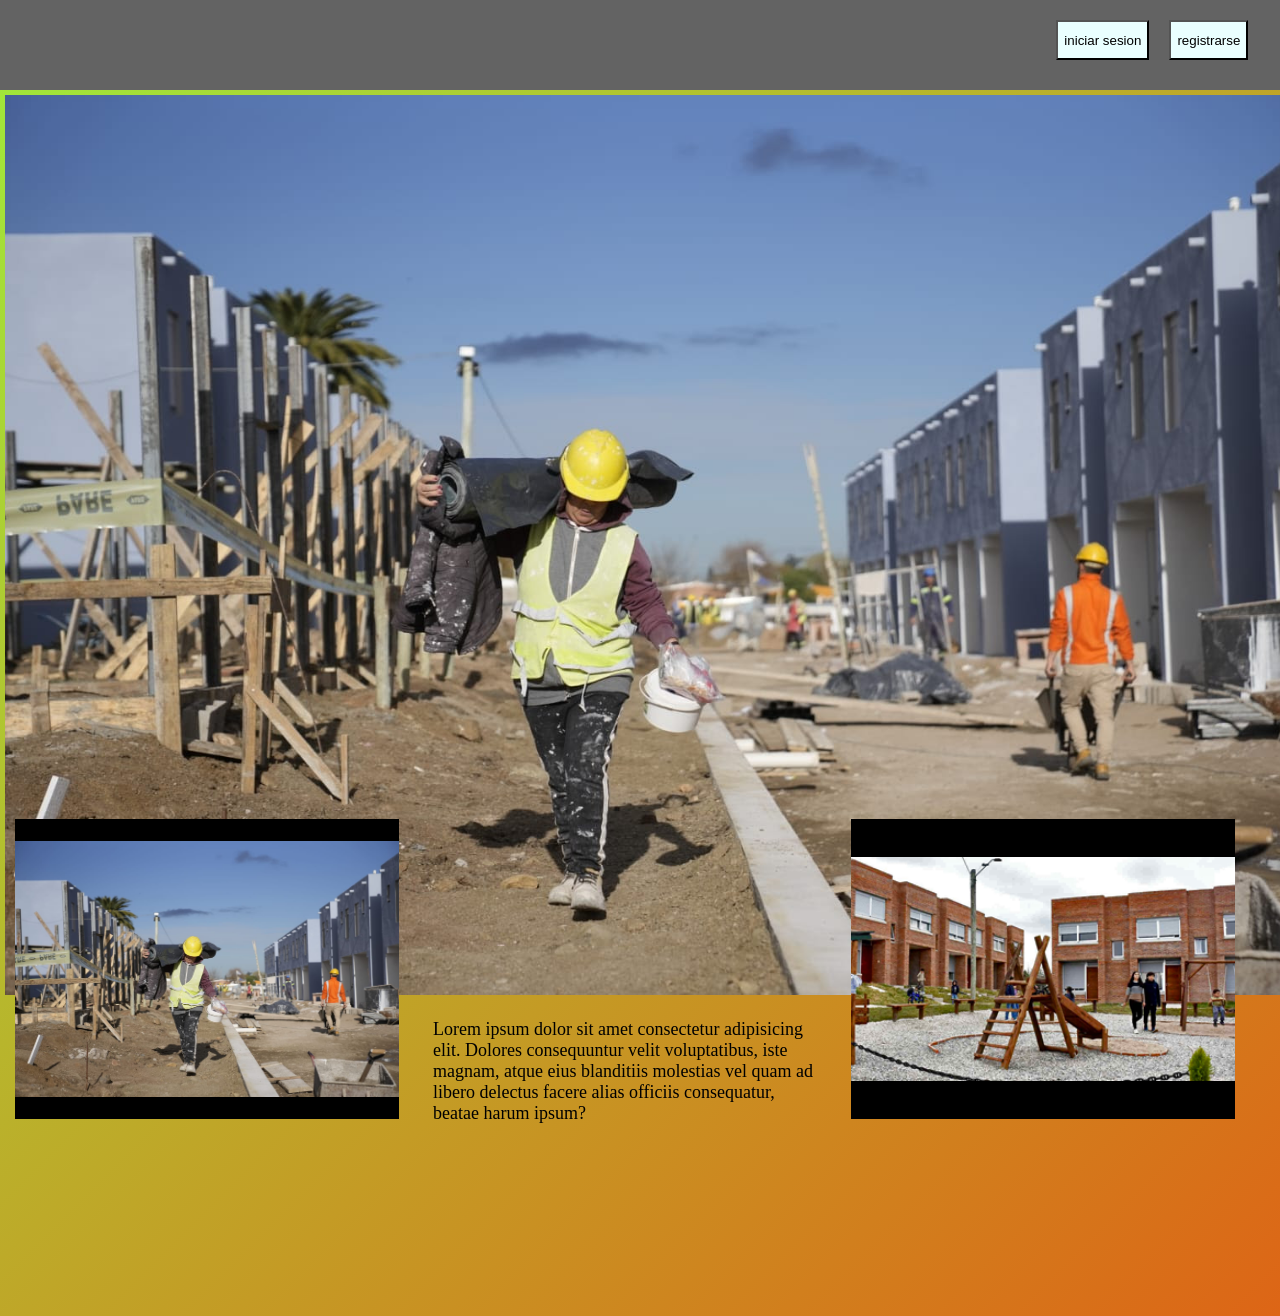
==== index.html @ d2460243 "Add files via upload" ====
<!DOCTYPE html>
<html lang="en">
<head>
    <meta charset="UTF-8">
    <meta name="viewport" content="width=device-width, initial-scale=1.0">
    <title>landing</title>
    <style>
        body{
            width: 100%;
            height: auto;
            background: linear-gradient(135deg,rgb(159, 235, 59),rgb(221, 101, 22));;
            margin: 0px;
            padding: 0%;
        }
        nav{
            width: 100%;
            height: 90px;
            margin: 0px;
            padding: 0%;
            background-color: rgb(99, 99, 99);
        }
        article{
            height: 100%;
            width: 49%;
            display: inline-block;
        }
        div{
             height: 300px;
             width: 30%;
             background-color: rgba(0, 255, 255, 0);
             margin: 5px;
             display: inline-block;
             padding: 10px;
        }
        img{
            height: 100%;
            width: 100%;
            object-fit: contain;
            background-color: black;
            margin: 0%;
            padding: 0%;
            border: 0;
            outline: none;
        }
        .sesión{
            background-color: rgb(234, 255, 255);
            height: 40px;
            float: right;
            margin: 10px;
            margin-top: 20px;
        }
        .registrarse{
            background-color: rgb(234, 255, 255);
            height: 40px;
            float: right;
            margin: 10px;
            margin-top: 20px;
        }
        button:hover{
            background-color: rgb(134, 134, 134);
            border-radius: 30px;
            transition: 0.5s;
            color: aliceblue;
        }
        a{
            color: black;
        }
        p{
            font-size: large;
        }
        .imagen{
            width: 100%;
            height: 700px;
            padding: 0%;
        }
        .grande{
            height: 900px;
            object-fit: cover;
            display: block;

            
        }
    </style>
</head>
<body>
    
    <nav>
        
            <article>
                <br>
            </article>

            <article>
                
                <a href="registro.html">
                    <button class="registrarse">registrarse</button>
                </a>
                
                <a href="InicioSesion.html">
                    <button class="sesión">iniciar sesion</button>
                </a>
            </article>
        
        
    </nav>
    
    <div class="imagen">
        <img src="const.jpg" class="grande" alt="">
    </div>
    <div>
        <img src="const.jpg"  alt="imagen de construccion">
    </div>
    <div>
        
            
            <p>Lorem ipsum dolor sit amet consectetur adipisicing elit. Dolores consequuntur velit voluptatibus, iste magnam, atque eius blanditiis molestias vel quam ad libero delectus facere alias officiis consequatur, beatae harum ipsum?</p>
        
    </div>
    <div>
        <img src="const1.jpg"  alt="imagen de construccion 2">
    </div>
</body>
</html>
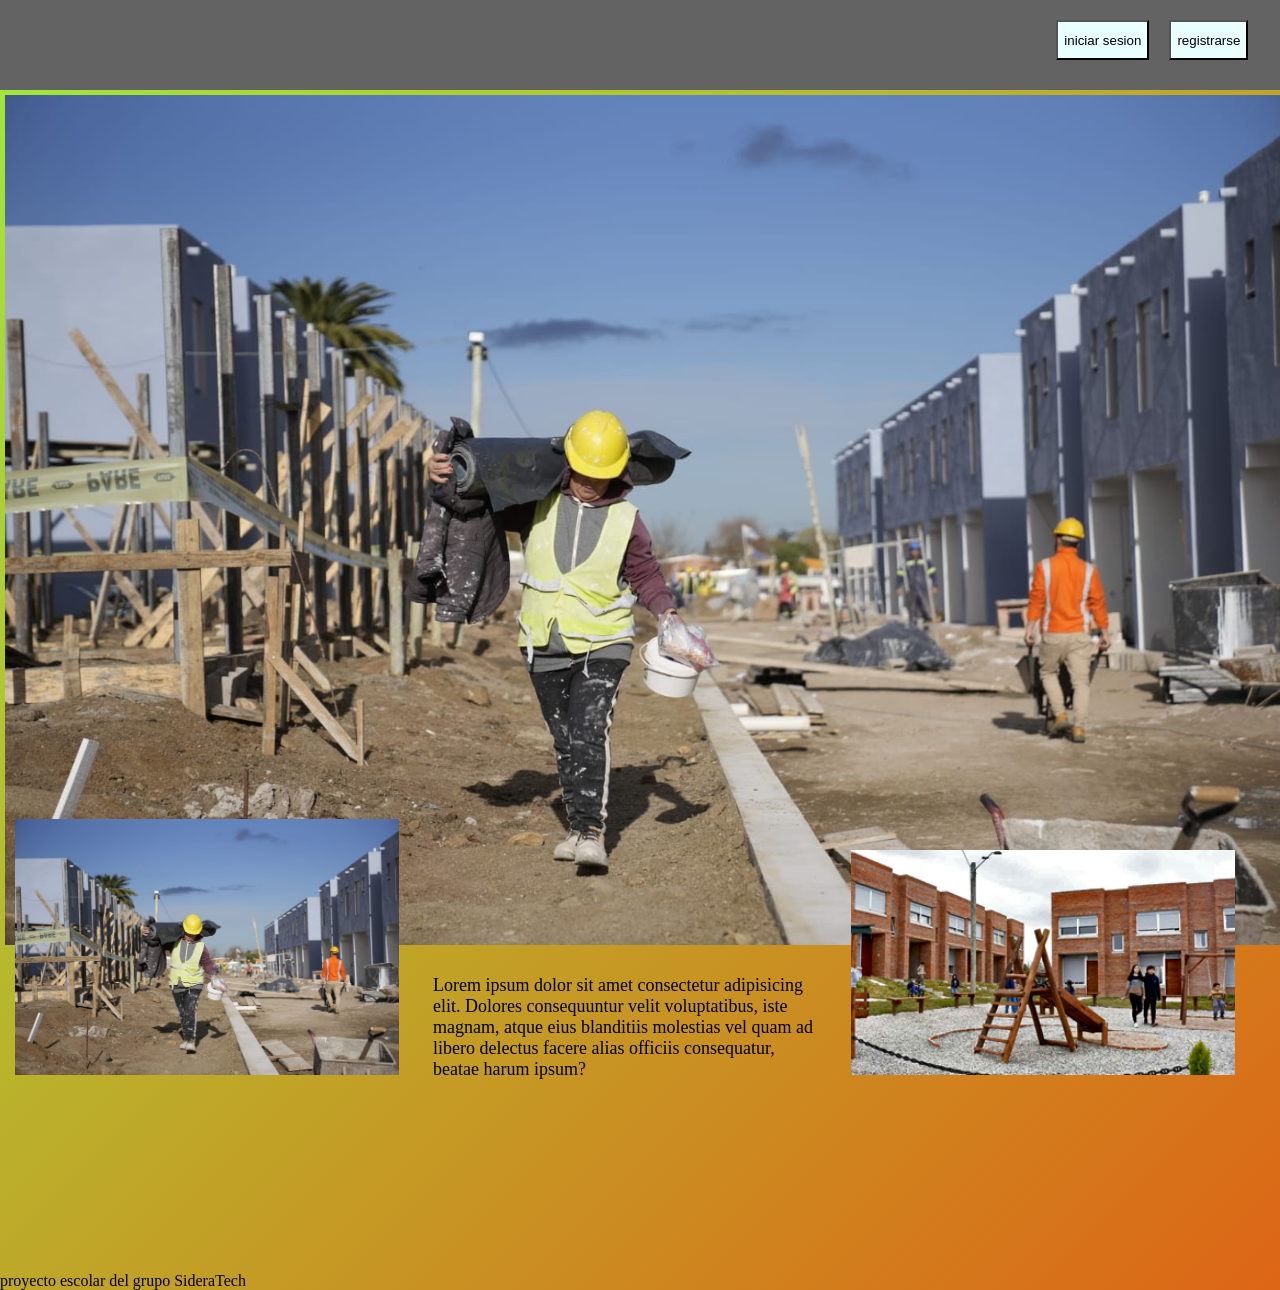
==== commit d24bc850: "Add files via upload" ====
--- a/index.html
+++ b/index.html
@@ -3,7 +3,7 @@
 <head>
     <meta charset="UTF-8">
     <meta name="viewport" content="width=device-width, initial-scale=1.0">
-    <title>landing</title>
+    <title></title>
     <style>
         body{
             width: 100%;
@@ -74,11 +74,15 @@
             padding: 0%;
         }
         .grande{
-            height: 900px;
+            height: 850px;
             object-fit: cover;
             display: block;
-
-            
+        }
+        .imgpeque1{
+            height: auto;
+        }
+        .imgpeque2{
+            height: auto;
         }
     </style>
 </head>
@@ -108,7 +112,7 @@
         <img src="const.jpg" class="grande" alt="">
     </div>
     <div>
-        <img src="const.jpg"  alt="imagen de construccion">
+        <img src="const.jpg" class="imgpeque1" alt="imagen de construccion">
     </div>
     <div>
         
@@ -117,7 +121,10 @@
         
     </div>
     <div>
-        <img src="const1.jpg"  alt="imagen de construccion 2">
+        <img src="const1.jpg" class="imgpeque2" alt="imagen de construccion 2">
     </div>
+    <footer>
+        proyecto escolar del grupo SideraTech
+    </footer>
 </body>
 </html>
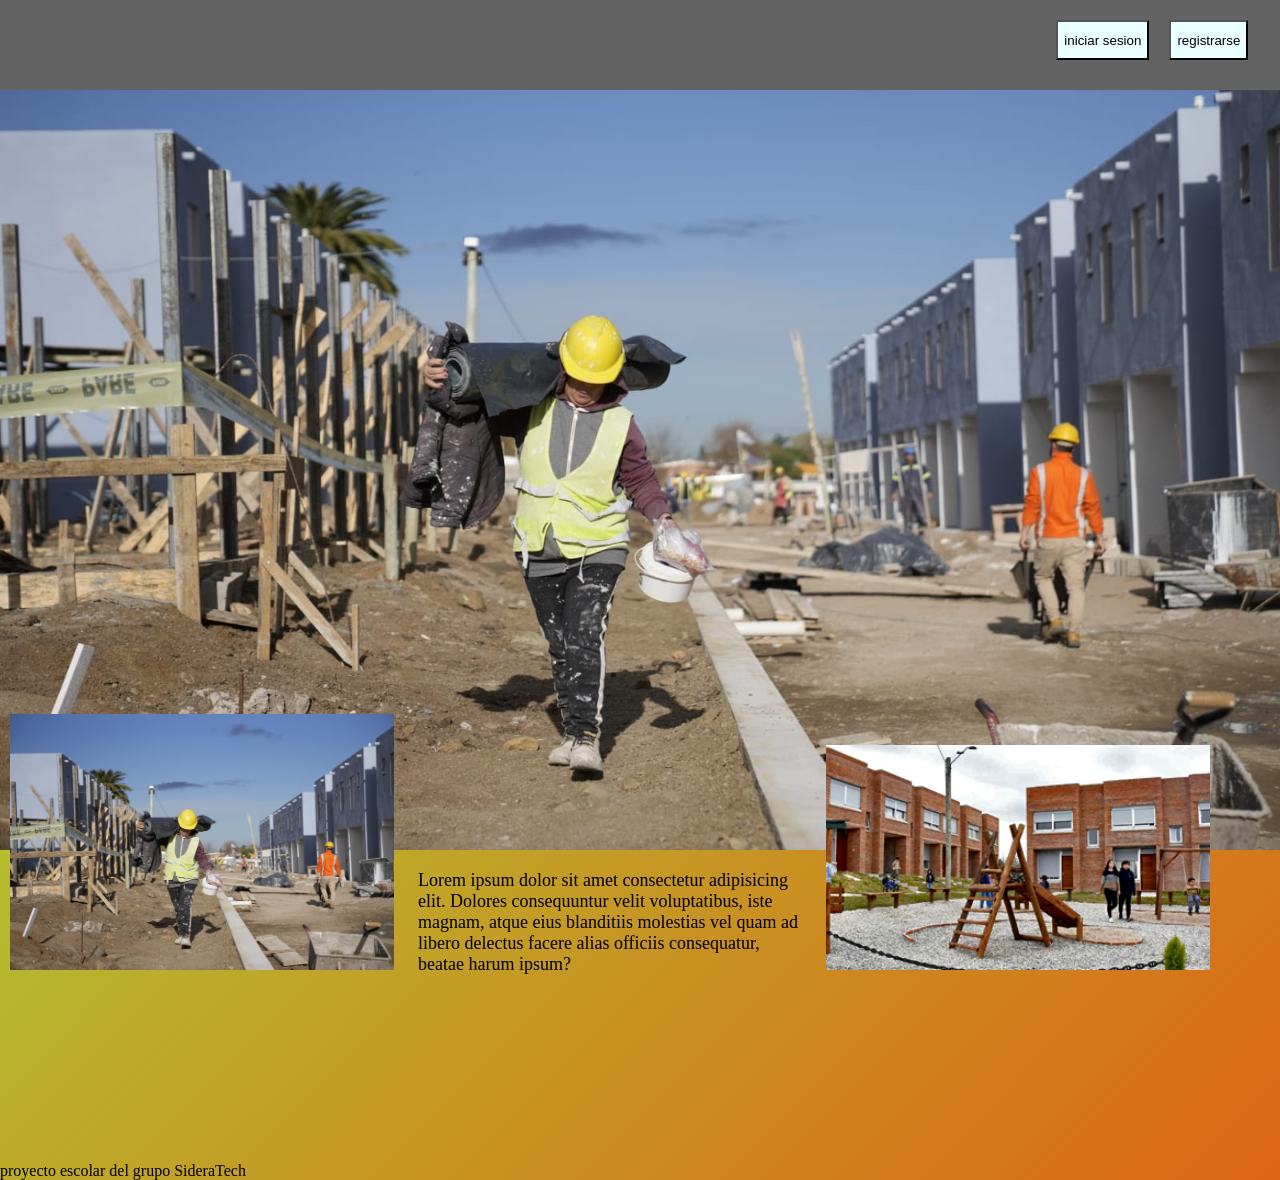
==== commit 090acb05: "Add files via upload" ====
--- a/index.html
+++ b/index.html
@@ -1,130 +1,45 @@
 <!DOCTYPE html>
 <html lang="en">
-<head>
-    <meta charset="UTF-8">
-    <meta name="viewport" content="width=device-width, initial-scale=1.0">
+  <head>
+    <meta charset="UTF-8" />
+    <meta name="viewport" content="width=device-width, initial-scale=1.0" />
     <title></title>
-    <style>
-        body{
-            width: 100%;
-            height: auto;
-            background: linear-gradient(135deg,rgb(159, 235, 59),rgb(221, 101, 22));;
-            margin: 0px;
-            padding: 0%;
-        }
-        nav{
-            width: 100%;
-            height: 90px;
-            margin: 0px;
-            padding: 0%;
-            background-color: rgb(99, 99, 99);
-        }
-        article{
-            height: 100%;
-            width: 49%;
-            display: inline-block;
-        }
-        div{
-             height: 300px;
-             width: 30%;
-             background-color: rgba(0, 255, 255, 0);
-             margin: 5px;
-             display: inline-block;
-             padding: 10px;
-        }
-        img{
-            height: 100%;
-            width: 100%;
-            object-fit: contain;
-            background-color: black;
-            margin: 0%;
-            padding: 0%;
-            border: 0;
-            outline: none;
-        }
-        .sesión{
-            background-color: rgb(234, 255, 255);
-            height: 40px;
-            float: right;
-            margin: 10px;
-            margin-top: 20px;
-        }
-        .registrarse{
-            background-color: rgb(234, 255, 255);
-            height: 40px;
-            float: right;
-            margin: 10px;
-            margin-top: 20px;
-        }
-        button:hover{
-            background-color: rgb(134, 134, 134);
-            border-radius: 30px;
-            transition: 0.5s;
-            color: aliceblue;
-        }
-        a{
-            color: black;
-        }
-        p{
-            font-size: large;
-        }
-        .imagen{
-            width: 100%;
-            height: 700px;
-            padding: 0%;
-        }
-        .grande{
-            height: 850px;
-            object-fit: cover;
-            display: block;
-        }
-        .imgpeque1{
-            height: auto;
-        }
-        .imgpeque2{
-            height: auto;
-        }
-    </style>
-</head>
-<body>
-    
-    <nav>
-        
-            <article>
-                <br>
-            </article>
+    <link rel="stylesheet" href="stylesIndex.css" />
+  </head>
+  <body>
+    <nav class="navbar">
+      <article>
+        <br />
+      </article>
 
-            <article>
-                
-                <a href="registro.html">
-                    <button class="registrarse">registrarse</button>
-                </a>
-                
-                <a href="InicioSesion.html">
-                    <button class="sesión">iniciar sesion</button>
-                </a>
-            </article>
-        
-        
+      <article>
+        <a href="registro.html">
+          <button class="registrarse">registrarse</button>
+        </a>
+
+        <a href="InicioSesion.html">
+          <button class="session">iniciar sesion</button>
+        </a>
+      </article>
     </nav>
-    
+
     <div class="imagen">
-        <img src="const.jpg" class="grande" alt="">
+      <img src="const.jpg" class="grande" alt="" height="500" width="500"/>
     </div>
     <div>
-        <img src="const.jpg" class="imgpeque1" alt="imagen de construccion">
+      <img src="const.jpg" class="imgpeque1" alt="imagen de construccion" />
     </div>
     <div>
-        
-            
-            <p>Lorem ipsum dolor sit amet consectetur adipisicing elit. Dolores consequuntur velit voluptatibus, iste magnam, atque eius blanditiis molestias vel quam ad libero delectus facere alias officiis consequatur, beatae harum ipsum?</p>
-        
+      <p>
+        Lorem ipsum dolor sit amet consectetur adipisicing elit. Dolores
+        consequuntur velit voluptatibus, iste magnam, atque eius blanditiis
+        molestias vel quam ad libero delectus facere alias officiis consequatur,
+        beatae harum ipsum?
+      </p>
     </div>
     <div>
-        <img src="const1.jpg" class="imgpeque2" alt="imagen de construccion 2">
+      <img src="const1.jpg" class="imgpeque2" alt="imagen de construccion 2" />
     </div>
-    <footer>
-        proyecto escolar del grupo SideraTech
-    </footer>
-</body>
-</html>+    <footer>proyecto escolar del grupo SideraTech</footer>
+  </body>
+</html>
--- a/stylesIndex.css
+++ b/stylesIndex.css
@@ -0,0 +1,99 @@
+body {
+  width: 100%;
+  height: auto;
+  background: linear-gradient(135deg, rgb(159, 235, 59), rgb(221, 101, 22));
+  margin: 0px;
+  padding: 0%;
+}
+
+nav {
+  width: 100%;
+  height: 90px;
+  margin: 0px;
+  padding: 0%;
+  background-color: rgb(99, 99, 99);
+  position: fixed;
+    top: 0;
+}
+
+article {
+  height: 100%;
+  width: 49%;
+  display: inline-block;
+}
+
+div {
+  height: 300px;
+  width: 30%;
+  background-color: rgba(0, 255, 255, 0);
+  display: inline-block;
+  padding: 10px;
+}
+
+img {
+  height: 100%;
+  width: 100%;  
+  object-fit: contain;
+  background-color: black;
+  margin: 0%;
+  padding: 0%;
+  border: 0;
+  outline: none;
+}
+
+.session {
+  background-color: rgb(234, 255, 255);
+  height: 40px;
+  float: right;
+  margin: 10px;
+  margin-top: 20px;
+}
+
+.registrarse {
+  background-color: rgb(234, 255, 255);
+  height: 40px;
+  float: right;
+  margin: 10px;
+  margin-top: 20px;
+}
+
+button:hover {
+  background-color: rgb(134, 134, 134);
+  border-radius: 30px;
+  transition: 0.5s;
+  color: aliceblue;
+  cursor: pointer;
+}
+
+a {
+  color: black;
+}
+
+p {
+  font-size: large;
+}
+
+.imagen {
+  width: 100%;
+  height: 700px;
+  padding: 0%;
+}
+
+.grande {
+  width: 100vw;
+  max-width: 100%;
+  height: 850px;
+  object-fit: cover;
+  display: block;
+  margin: 0 auto;
+  overflow-x: hidden;
+  margin: auto;
+}
+
+.imgpeque1 {
+  height: auto;
+}
+
+.imgpeque2 {
+  height: auto;
+}
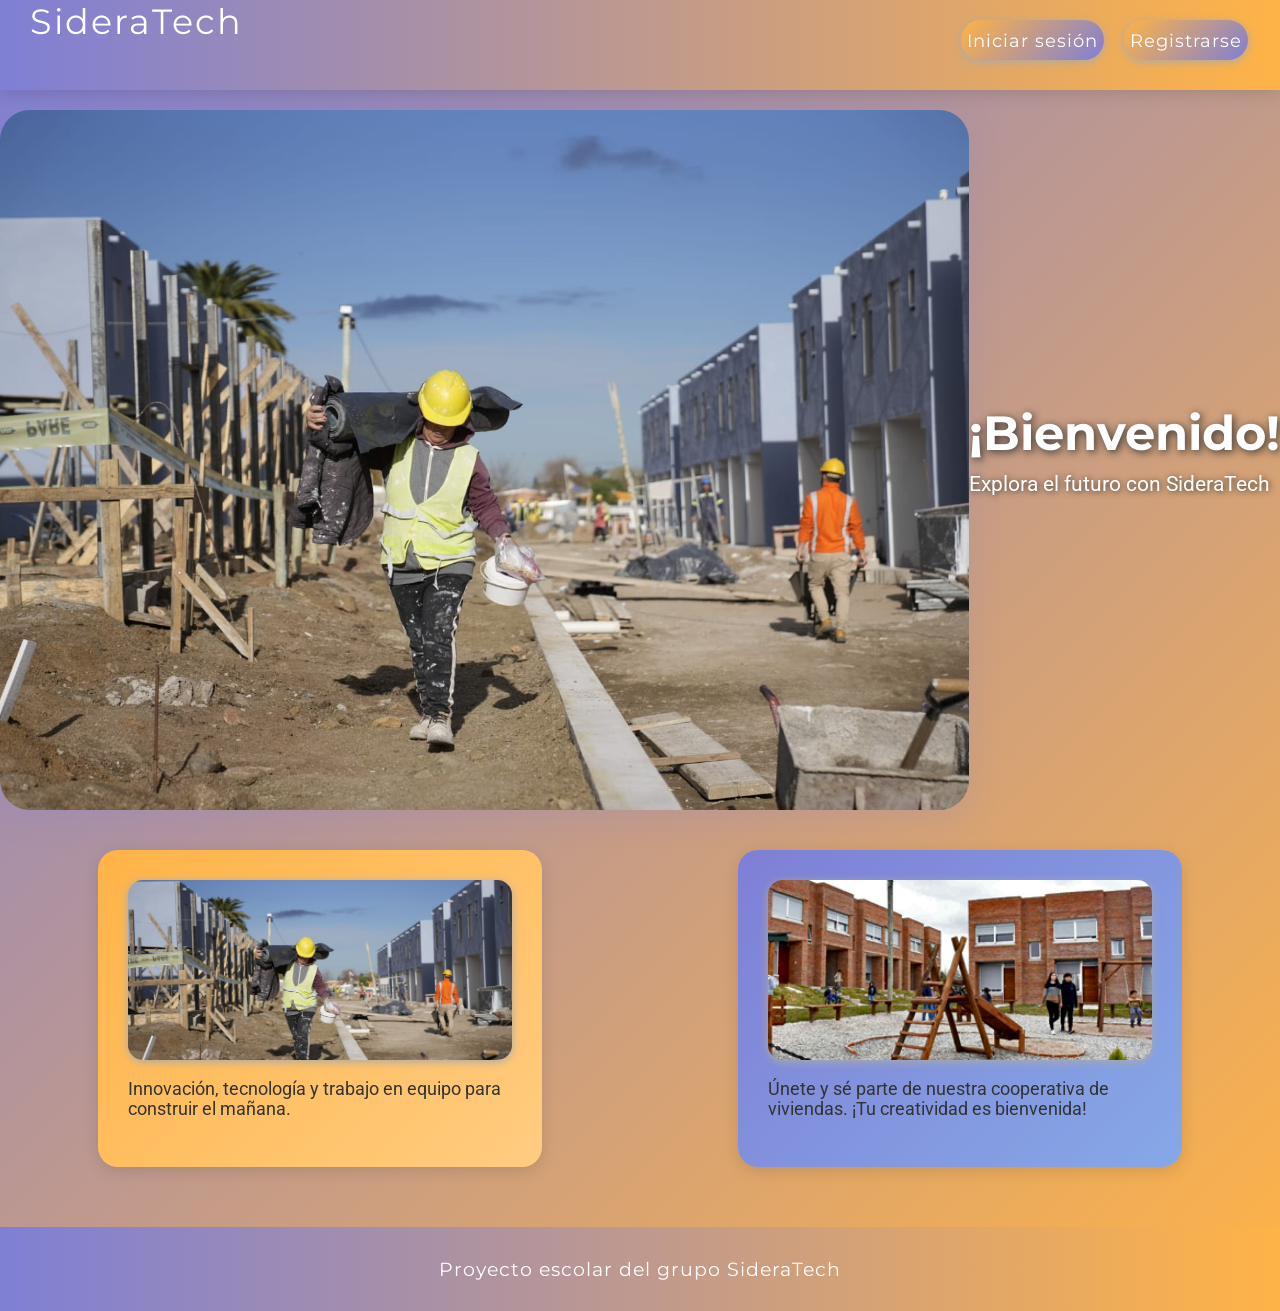
==== commit c4f20093: "Add files via upload" ====
--- a/index.html
+++ b/index.html
@@ -3,43 +3,44 @@
   <head>
     <meta charset="UTF-8" />
     <meta name="viewport" content="width=device-width, initial-scale=1.0" />
-    <title></title>
-    <link rel="stylesheet" href="stylesIndex.css" />
+  <title>Bienvenido a SideraTech</title>
+  <link rel="stylesheet" href="stylesIndex.css" />
+  <link href="https://fonts.googleapis.com/css2?family=Montserrat:wght@700&family=Roboto:wght@400;500&display=swap" rel="stylesheet">
   </head>
   <body>
     <nav class="navbar">
-      <article>
-        <br />
+      <article style="vertical-align: middle;">
+        <span style="font-family: 'Montserrat', sans-serif; font-size: 2.2rem; color: #fff; margin-left: 30px; letter-spacing: 2px;">SideraTech</span>
       </article>
-
       <article>
         <a href="registro.html">
-          <button class="registrarse">registrarse</button>
+          <button class="registrarse">Registrarse</button>
         </a>
-
         <a href="InicioSesion.html">
-          <button class="session">iniciar sesion</button>
+          <button class="session">Iniciar sesión</button>
         </a>
       </article>
     </nav>
 
-    <div class="imagen">
-      <img src="const.jpg" class="grande" alt="" height="500" width="500"/>
-    </div>
-    <div>
-      <img src="const.jpg" class="imgpeque1" alt="imagen de construccion" />
-    </div>
-    <div>
-      <p>
-        Lorem ipsum dolor sit amet consectetur adipisicing elit. Dolores
-        consequuntur velit voluptatibus, iste magnam, atque eius blanditiis
-        molestias vel quam ad libero delectus facere alias officiis consequatur,
-        beatae harum ipsum?
-      </p>
-    </div>
-    <div>
-      <img src="const1.jpg" class="imgpeque2" alt="imagen de construccion 2" />
-    </div>
-    <footer>proyecto escolar del grupo SideraTech</footer>
+    <main style="margin-top: 110px;">
+      <div class="imagen">
+        <img src="const.jpg" class="grande" alt="Construcción moderna" height="500" width="500"/>
+        <div class="overlay-text">
+          <h1 style="font-family: 'Montserrat', sans-serif; color: #fff; font-size: 3rem; text-shadow: 2px 2px 8px #333; margin: 0;">¡Bienvenido!</h1>
+          <p style="font-family: 'Roboto', sans-serif; color: #fff; font-size: 1.3rem; text-shadow: 1px 1px 6px #333; margin-top: 10px;">Explora el futuro con SideraTech</p>
+        </div>
+      </div>
+      <section style="display: flex; justify-content: space-around; align-items: center; margin-top: 40px;">
+        <div style="background: linear-gradient(135deg, #ffb347 0%, #ffcc80 100%); border-radius: 20px; box-shadow: 0 4px 16px rgba(0,0,0,0.12); padding: 30px; width: 30%; min-width: 250px;">
+          <img src="const.jpg" class="imgpeque1" alt="imagen de construccion" style="border-radius: 15px; box-shadow: 0 2px 8px #aaa;" />
+          <p style="font-family: 'Roboto', sans-serif; color: #333; font-size: 1.1rem; margin-top: 15px;">Innovación, tecnología y trabajo en equipo para construir el mañana.</p>
+        </div>
+        <div style="background: linear-gradient(135deg, #7f7fd5 0%, #86a8e7 100%); border-radius: 20px; box-shadow: 0 4px 16px rgba(0,0,0,0.12); padding: 30px; width: 30%; min-width: 250px;">
+          <img src="const1.jpg" class="imgpeque2" alt="imagen de construccion 2" style="border-radius: 15px; box-shadow: 0 2px 8px #aaa;" />
+          <p style="font-family: 'Roboto', sans-serif; color: #333; font-size: 1.1rem; margin-top: 15px;">Únete y sé parte de nuestra cooperativa de viviendas. ¡Tu creatividad es bienvenida!</p>
+        </div>
+      </section>
+    </main>
+    <footer style="background: linear-gradient(90deg, #7f7fd5 0%, #ffb347 100%); color: #fff; font-family: 'Montserrat', sans-serif; font-size: 1.2rem; text-align: center; padding: 30px 0; margin-top: 60px; letter-spacing: 1px;">Proyecto escolar del grupo SideraTech</footer>
   </body>
 </html>
--- a/stylesIndex.css
+++ b/stylesIndex.css
@@ -1,7 +1,8 @@
 body {
   width: 100%;
   height: auto;
-  background: linear-gradient(135deg, rgb(159, 235, 59), rgb(221, 101, 22));
+  background: linear-gradient(135deg, #7f7fd5 0%, #ffb347 100%);
+  font-family: 'Roboto', sans-serif;
   margin: 0px;
   padding: 0%;
 }
@@ -11,30 +12,26 @@
   height: 90px;
   margin: 0px;
   padding: 0%;
-  background-color: rgb(99, 99, 99);
+  background: linear-gradient(90deg, #7f7fd5 0%, #ffb347 100%);
+  box-shadow: 0 4px 16px rgba(0,0,0,0.12);
+  z-index: 10;
   position: fixed;
     top: 0;
 }
 
 article {
+  vertical-align: middle;
   height: 100%;
   width: 49%;
   display: inline-block;
 }
 
-div {
-  height: 300px;
-  width: 30%;
-  background-color: rgba(0, 255, 255, 0);
-  display: inline-block;
-  padding: 10px;
-}
-
 img {
   height: 100%;
   width: 100%;  
-  object-fit: contain;
-  background-color: black;
+  object-fit: cover;
+  background-color: #222;
+  box-shadow: 0 2px 8px #aaa;
   margin: 0%;
   padding: 0%;
   border: 0;
@@ -42,26 +39,42 @@
 }
 
 .session {
-  background-color: rgb(234, 255, 255);
+  background: linear-gradient(135deg, #ffb347 0%, #7f7fd5 100%);
+  color: #fff;
   height: 40px;
   float: right;
   margin: 10px;
   margin-top: 20px;
+  border: none;
+  border-radius: 20px;
+  font-family: 'Montserrat', sans-serif;
+  font-size: 1.1rem;
+  letter-spacing: 1px;
+  box-shadow: 0 2px 8px #aaa;
+  transition: background 0.3s, color 0.3s;
 }
 
 .registrarse {
-  background-color: rgb(234, 255, 255);
+  background: linear-gradient(135deg, #ffb347 0%, #7f7fd5 100%);
+  color: #fff;
   height: 40px;
   float: right;
   margin: 10px;
   margin-top: 20px;
+  border: none;
+  border-radius: 20px;
+  font-family: 'Montserrat', sans-serif;
+  font-size: 1.1rem;
+  letter-spacing: 1px;
+  box-shadow: 0 2px 8px #aaa;
+  transition: background 0.3s, color 0.3s;
 }
 
 button:hover {
-  background-color: rgb(134, 134, 134);
+  background: linear-gradient(135deg, #7f7fd5 0%, #ffb347 100%);
+  color: #fff;
   border-radius: 30px;
-  transition: 0.5s;
-  color: aliceblue;
+  box-shadow: 0 4px 16px #7f7fd5;
   cursor: pointer;
 }
 
@@ -74,6 +87,10 @@
 }
 
 .imagen {
+  position: relative;
+  display: flex;
+  align-items: center;
+  justify-content: center;
   width: 100%;
   height: 700px;
   padding: 0%;
@@ -82,18 +99,39 @@
 .grande {
   width: 100vw;
   max-width: 100%;
-  height: 850px;
+  height: 700px;
   object-fit: cover;
   display: block;
   margin: 0 auto;
   overflow-x: hidden;
-  margin: auto;
+  border-radius: 30px;
+  box-shadow: 0 8px 32px rgba(127,127,213,0.2);
 }
 
 .imgpeque1 {
-  height: auto;
+  width: 100%;
+  height: 180px;
+  object-fit: cover;
+  border-radius: 15px;
+  box-shadow: 0 2px 8px #aaa;
 }
 
 .imgpeque2 {
-  height: auto;
+  width: 100%;
+  height: 180px;
+  object-fit: cover;
+  border-radius: 15px;
+  box-shadow: 0 2px 8px #aaa;
+
+.overlay-text {
+  position: absolute;
+  top: 50%;
+  left: 50%;
+  transform: translate(-50%, -50%);
+  text-align: center;
+  background: rgba(0,0,0,0.35);
+  padding: 40px 60px;
+  border-radius: 30px;
+  box-shadow: 0 4px 16px #333;
 }
+}
